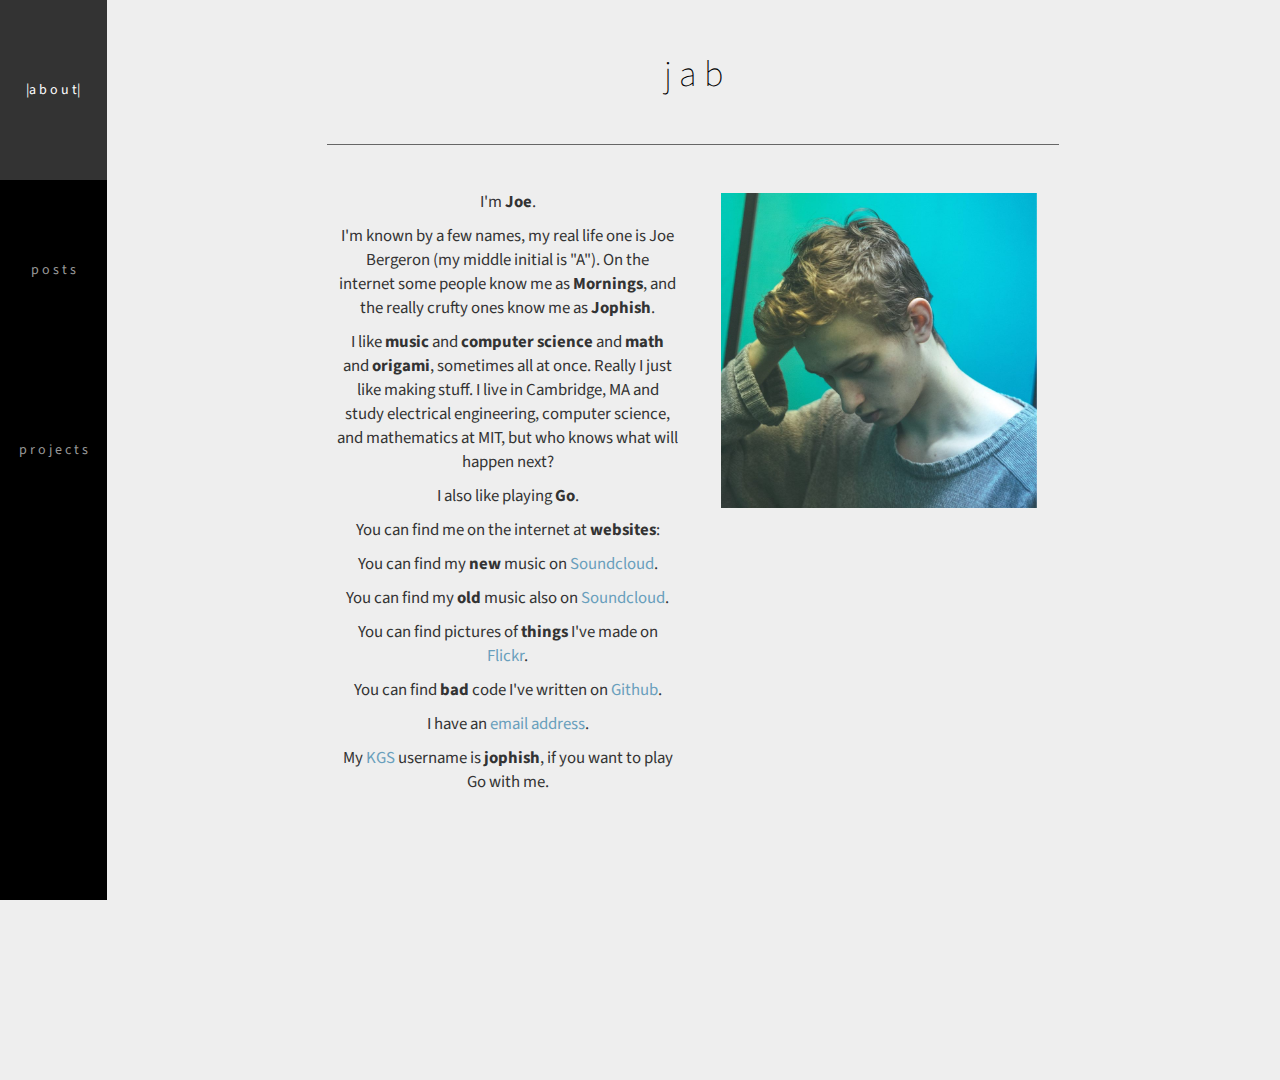
==== about.html @ 9858dcf8 "tons of changes, worked on some templating, started writing the makefile. still messy and gross and " ====
<!doctype HTML>
<html lang="en">

  <head class="bg">
    <link rel="stylesheet" href="assets/css/bootstrap.css" type="text/css" />
    <link rel="stylesheet" href="assets/css/custom.css" type="text/css" />
    <script type="text/javascript" src="assets/js/bootstrap.js"></script> 
    <meta name="viewport" content="width=device-width, initial-scale=1">
    <link href='https://fonts.googleapis.com/css?family=Source+Sans+Pro:400,200,300,200italic,300italic,400italic' rel='stylesheet' type='text/css'>
    
    <link href="assets/css/simple-sidebar.css" rel="stylesheet">

  </head>
  
  <body class="bg" style="height: 100%">
    <!-- sidebar here-->
    <div class="container-fluid bg"style="height: 100%">
      <div class="row bg" style="height: 100%">
     

	<div class="col-sm-1 sidebar">

             <ul class="sidebar-nav">
                <li>
                    <a href="about.html">|a b o u t|</a>
                </li>
                <li>
                    <a href="index.html">p o s t s</a>
                </li>
                <li>
                    <a href="projects.html">p r o j e c t s</a>
                </li>
             </ul>
	</div>

	<div class="col-sm-11 bg stuff" style="height: 100%">
	  <div class="container-fluid" style="width: 100%; height: 100%">
	  <div class="row bg">
	    <div class="col-sm-3 bg"></div>
	    <h1 id="title" class="text-center col-sm-6 bg" style=""><a href="index.html">j  a  b</a></h1>
	    <div class="col-sm-3 bg"></div>
	  </div>

	  <div class="row bg">
	    <div class="col-sm-2 bg"></div>
	    <h3 id="" class="text-center col-sm-8 bg" style="padding: 0px line-height: 50px"><hr></hr></h3>
	    <div class="col-sm-2 bg"></div>
	  </div>
	  <div class="col-sm-2 bg"></div>
	  <div id="" class="text-center col-sm-8 bg" style="height: 100%; padding: 0px;">
	    <div class="container-fluid" style="height: 100%">
	    <div class="row">
  
    
  <div class="col-sm-6 info"><p class="info">

      <p>I'm <strong>Joe</strong>.</p>
    <p> I'm known by a few names, my real life one is Joe Bergeron (my middle initial is "A"). On the internet some people know me as <strong>Mornings</strong>, and the really crufty ones know me as <strong>Jophish</strong>.
    </p>

    <p>I like <strong>music</strong> and <strong>computer science</strong> and <strong>math</strong> and <strong>origami</strong>, sometimes all at once. Really I just like making stuff. I live in Cambridge, MA and study electrical engineering, computer science, and mathematics at MIT, but who knows what will happen next?</p>

    <p>I also like playing <strong>Go</strong>.</p>
    <p></p>
    <p>You can find me on the internet at <strong>websites</strong>:</p>

    <p>You can find my <strong>new</strong> music on <a class="weblink" href="https://soundcloud.com/morningsounds">Soundcloud</a>.</p>

    <p>You can find my <strong>old</strong> music also on <a class="weblink" href="https://soundcloud.com/jophish">Soundcloud</a>.</p>

    <p>You can find pictures of <strong>things</strong> I've made on <a class="weblink" href="https://www.flickr.com/photos/62714173@N04/">Flickr</a>.</p>

     <p>You can find <strong>bad</strong> code I've written on <a class="weblink" href="https://github.com/Jophish">Github</a>.</p>
      
    
    <p>I have an <a class="weblink" href="mailto:jbergero@mit.edu">email address</a>.</p>

    <p>My <a class="weblink" href="https://www.gokgs.com/">KGS</a> username is <strong>jophish</strong>, if you want to play Go with me.</p>
  </div>

  <div class="col-sm-6">
    
    <div class=""><img id = "biopic" class="img-responsive" src="assets/images/photo.jpg"></div>
    </div>
  </div>

  

	    </div>
	  </div>
	    <div class="col-sm-2 bg"></div>
	  </div>
	 
	</div> <!-- col-sm-11-->
	

      </div>

    </div>
    
</div>	
	
  <!-- /#wrapper -->
 <!--   
    <div class="container bg">
      <div class="row bg">
	<div class="col-sm-4 bg"></div>
	<h1 id="title" class="text-center col-sm-4 bg" style=""><a href="#">j a b</a></h1>
	<div class="col-sm-4 bg"></div>
      </div>

      <div class="row bg">
	<div class="col-sm-3 bg"></div>
	<h3 id="title" class="text-center col-sm-6 bg" style=""><hr></hr></h3>
	<div class="col-sm-3 bg"></div>
      </div>

      
    </div>

  <div class="row bg">
	<div class="col-sm-3 bg"></div>
	<h1 id="title" class="text-center col-sm-6 bg" style="">Since I Left You</h1>
	<div class="col-sm-3 bg"></div>
      </div>

-->


  
  </body>

</html>
---- assets/css/custom.css ----
#title {
    font-family: 'Source Sans Pro';
    font-weight: 200;
    box-sizing: border-box;
    margin: 0;
    padding: 0;
    height: 100px;
    line-height: 150px;
    color: #000;
    background: #eeeeee;
    text-decoration: none;
 
}

#title2 {
    font-family: 'Source Sans Pro';
    font-weight: 200;
    box-sizing: border-box;
    margin: 0;
    padding: 0;
    height: 100px;
    line-height: 100px;
    color: #000;
    background: #eeeeee;
    text-decoration: none;
 
}

.bg {
    background: #eeeeee;
}
hr {
    display: block;
    line-height: 0px;
    height: 1px;
    border: 0;
    border-top: 1px solid #666;
    margin: 1em 0;
    padding: 0;
    background: #eeeeee;
}

#title a{
    color: #000;
}
#title a:hover{
    text-decoration: none;
}
#title a:visited{
    text-decoration: none;
}
#title a:active{
    text-decoration: none;
}
html{
    background: #eeeeee;
    height: 100%;
}

.col-fixed-100{
    width:100px;
    background:red;
    position:fixed;
    height:100%;
    z-index:1;
}

.col-offset-400{
    padding-left:115px;
    z-index:0;
}

.stuff::selection {
    background: #eeeeee;
}

.stuff::--moz-selection{
    background: #eeeeee;
}

#biopic {
    padding: 1vw;
    border: 10vw;
    #display: block;
    #align: center;
    #float: center;
    #width: auto;
    max-height: 400px;

}

.info {
    font-family: 'Source Sans Pro';
    font-weight: 400;
    font-size: 120%;

    text-align: center;


}

.weblink {
    color: #699fbc;
    font-weight: 400;
    
    letter-spacing: 0px;
    text-decoration: none;
    
}

.weblink:hover{
    text-decoration: none;

}

.postentry{

    height: 7%;
}
---- assets/css/simple-sidebar.css ----
/*!
 * Start Bootstrap - Simple Sidebar (http://startbootstrap.com/)
 * Copyright 2013-2016 Start Bootstrap
 * Licensed under MIT (https://github.com/BlackrockDigital/startbootstrap/blob/gh-pages/LICENSE)
 */

/* Toggle Styles */

#wrapper {
    padding-left: 0;
    -webkit-transition: all 0.5s ease;
    -moz-transition: all 0.5s ease;
    -o-transition: all 0.5s ease;
    transition: all 0.5s ease;
}

#wrapper.toggled {
    padding-left: 100px;
}

#sidebar-wrapper {
    z-index: 1000;
    position: fixed;
    left: 100px;
    width: 0;
    height: 100%;
    margin-left: -100px;
    overflow-y: auto;
    background: #000;
    -webkit-transition: all 0.5s ease;
    -moz-transition: all 0.5s ease;
    -o-transition: all 0.5s ease;
    transition: all 0.5s ease;
}

#wrapper.toggled #sidebar-wrapper {
    width: 100px;
}

#page-content-wrapper {
    width: 100%;
    position: absolute;
    padding: 0px;
}

#wrapper.toggled #page-content-wrapper {
    position: absolute;
    margin-right: -100px;
}

/* Sidebar Styles */

.sidebar {

    margin: 0;
    border: 0;
    padding: 0;
    overflow: hidden;
    background: black;
    font-weight: 400%;
    height: 100% !important;
    min-height: 100%;
    overflow: overlay
min-height: 100%;
	background-size: 100%;
	background-attachment: scroll;
	background-repeat: no-repeat;
	background-position: center center;
	
    

}

.sidebar-nav {
    z-index: 1000;
    background: black;
    height:  100%;
    #position: absolute;
    top: 0;
    width: 100%;
    margin: 0;
    border: 0;
    padding: 0;
    list-style: none;
}

.sidebar-nav li {
    text-indent: 0;
    line-height: 20vh;
        font-family: 'Source Sans Pro';
	font-weight: 400;
	font-size: 20;
	padding: 0;
}

.sidebar-nav li a {
    text-align: center;
    display: block;
    text-decoration: none;
    color: #999999;
    text-align: center;
    white-space: nowrap;
  overflow: hidden;
}

.sidebar-nav li a:hover {
    text-decoration: none;
    color: #fff;
    background: rgba(255,255,255,0.2);
}

.sidebar-nav li a:active,
.sidebar-nav li a:focus {
    text-decoration: none;
}

.sidebar-nav > .sidebar-brand {
    height: 65px;
    font-size: 18px;
    line-height: 60px;
}

.sidebar-nav > .sidebar-brand a {
    color: #999999;
}

.sidebar-nav > .sidebar-brand a:hover {
    color: #fff;
    background: none;
}
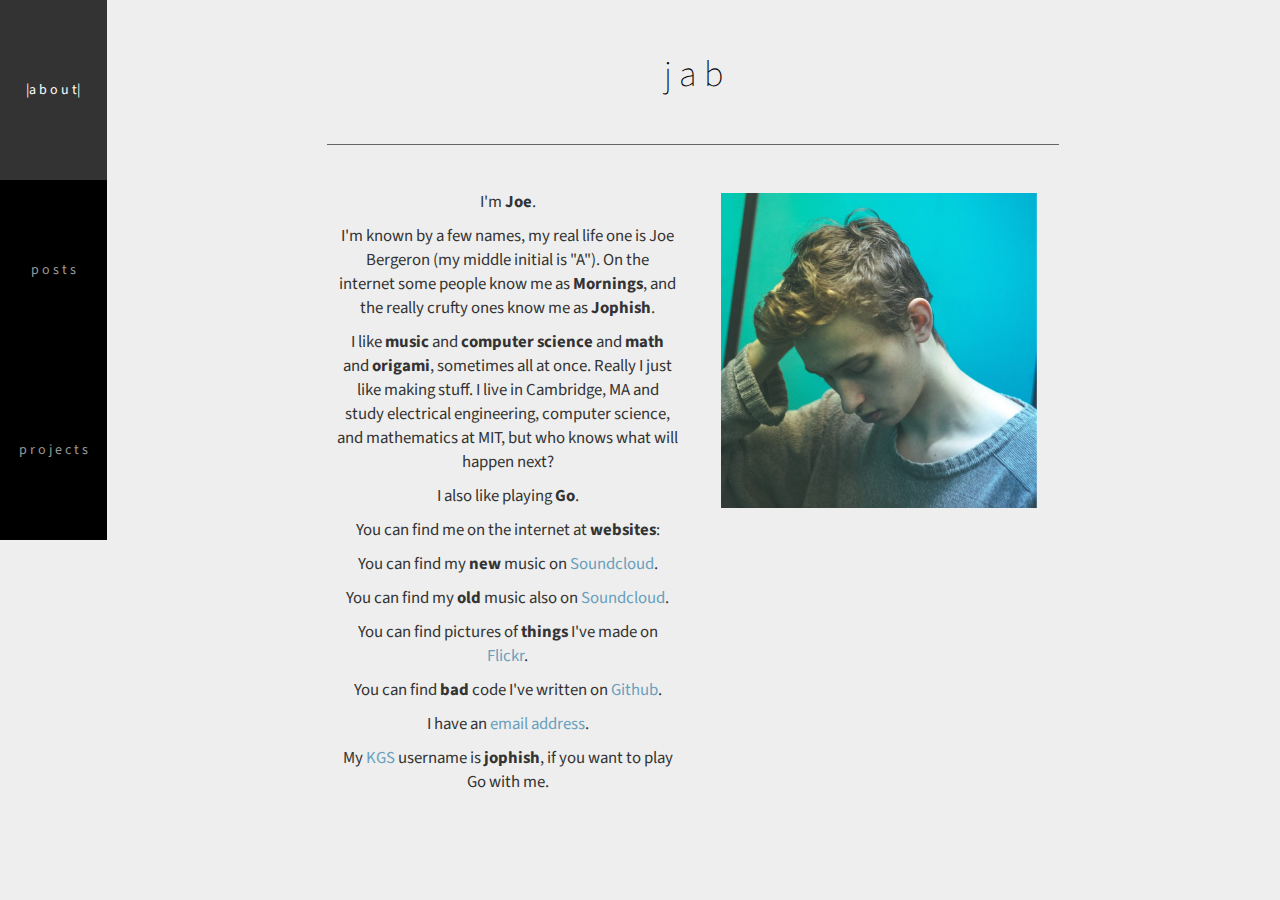
==== commit 63e36ff0: "submodule" ====
--- a/about.html
+++ b/about.html
@@ -1,24 +1,90 @@
 <!doctype HTML>
-<html lang="en">
+<html lang="en" style:"height: 100%">
 
   <head class="bg">
     <link rel="stylesheet" href="assets/css/bootstrap.css" type="text/css" />
     <link rel="stylesheet" href="assets/css/custom.css" type="text/css" />
-    <script type="text/javascript" src="assets/js/bootstrap.js"></script> 
+    <link rel="stylesheet" href="assets/css/custom_colors.css" type="text/css" />
+    <script type="text/javascript" src="assets/js/bootstrap.js"></script>
+    <script type="text/javascript" src="assets/js/jquery.js"></script>
+
     <meta name="viewport" content="width=device-width, initial-scale=1">
     <link href='https://fonts.googleapis.com/css?family=Source+Sans+Pro:400,200,300,200italic,300italic,400italic' rel='stylesheet' type='text/css'>
     
     <link href="assets/css/simple-sidebar.css" rel="stylesheet">
 
+
+    <script type="text/javascript">
+
+
+     
+
+      
+      $(function() {
+      function unifyHeights() {
+
+
+       function findBootstrapEnvironment() {
+    var envs = ['xs', 'sm', 'md', 'lg'];
+
+    var $el = $('<div>');
+    $el.appendTo($('body'));
+
+    for (var i = envs.length - 1; i >= 0; i--) {
+        var env = envs[i];
+
+        $el.addClass('hidden-'+env);
+        if ($el.is(':hidden')) {
+            $el.remove();
+            return env;
+        }
+	    }
+
+	  }  
+      
+        var maxHeight = 0;
+        $('#mainRow').children('#sidebar, #stuff').each(function() {
+            var height = $(this).outerHeight();
+            // alert(height);
+            if ( height > maxHeight ) {
+                maxHeight = height;
+            }
+            });
+	    if (findBootstrapEnvironment() == 'sm'|| findBootstrapEnvironment() == 'xs'){
+	    return;
+	    }
+	    else{
+
+        $('#sidebar').css('height', maxHeight);
+	$('#sidebar').css('min-height', '100vh');
+	    }
+	    }
+	    
+	    unifyHeights();
+	    
+	});
+
+	 $(window).resize(function() {
+    if( $(this).width() > 480 ) {
+        unifyHeights();
+	
+	}
+	else{
+	$('#sidebar').css('height', '0px');
+	}
+      });
+	</script>
+
+	
   </head>
   
   <body class="bg" style="height: 100%">
     <!-- sidebar here-->
     <div class="container-fluid bg"style="height: 100%">
-      <div class="row bg" style="height: 100%">
+      <div class="row bg" style="height: auto" id="mainRow">
      
 
-	<div class="col-sm-1 sidebar">
+	<div class="col-sm-1 sidebar" id="sidebar">
 
              <ul class="sidebar-nav">
                 <li>
@@ -33,7 +99,7 @@
              </ul>
 	</div>
 
-	<div class="col-sm-11 bg stuff" style="height: 100%">
+	<div class="col-sm-11 bg stuff" style="height: auto" id="stuff">
 	  <div class="container-fluid" style="width: 100%; height: 100%">
 	  <div class="row bg">
 	    <div class="col-sm-3 bg"></div>
--- a/assets/css/custom.css
+++ b/assets/css/custom.css
@@ -81,11 +81,11 @@
 #biopic {
     padding: 1vw;
     border: 10vw;
-    #display: block;
+    display: block;
     #align: center;
     #float: center;
     #width: auto;
-    max-height: 400px;
+    #max-height: 400px;
 
 }
 
@@ -114,6 +114,26 @@
 }
 
 .postentry{
+    min-height: 3%;
 
-    height: 7%;
+    font-size: 2vh;
+
+}
+
+#postrow{
+    font-family: 'Source Sans Pro';
+    font-weight: 200;
+    #text-decoration: none;
+    color: black;
+    font-color: black;
+    text-align: center;
+  
+}
+
+.postrow{
+    text-align: center;
+    margin: 0;
+    padding: 0;
+    color: #000;
+    text-decoration: none;
 }--- a/assets/css/custom_colors.css
+++ b/assets/css/custom_colors.css
@@ -0,0 +1,864 @@
+
+
+#custom-post-1 {
+    margin: 2vh;
+    padding: 2vh;
+    border: 2vh
+    border-color: #d98c8c;
+
+    background: #d98c8c;
+
+}
+#custom-post-1:hover {
+	#text-decoration: none;
+  	color: #fff;
+	background: #fa9e9e;
+	border-color: #fa9e9e !important;
+
+}
+
+#custom-post-1 div:hover {
+	#text-decoration: none;
+  	color: #fff;
+	background: #fa9e9e;
+	border-color: #fa9e9e;
+
+}
+
+#custom-post-1 div a:hover {
+	#text-decoration: none;
+  	color: #fff;
+	background: #fa9e9e;
+	border-color: #fa9e9e;
+
+}
+
+
+
+
+#custom-post-2 {
+    margin: 2vh;
+    padding: 2vh;
+    border: 2vh
+    border-color: #d9a38c;
+
+    background: #d9a38c;
+
+}
+#custom-post-2:hover {
+	#text-decoration: none;
+  	color: #fff;
+	background: #faba9e;
+	border-color: #faba9e !important;
+
+}
+
+#custom-post-2 div:hover {
+	#text-decoration: none;
+  	color: #fff;
+	background: #faba9e;
+	border-color: #faba9e;
+
+}
+
+#custom-post-2 div a:hover {
+	#text-decoration: none;
+  	color: #fff;
+	background: #faba9e;
+	border-color: #faba9e;
+
+}
+
+
+
+
+#custom-post-3 {
+    margin: 2vh;
+    padding: 2vh;
+    border: 2vh
+    border-color: #d9ba8c;
+
+    background: #d9ba8c;
+
+}
+#custom-post-3:hover {
+	#text-decoration: none;
+  	color: #fff;
+	background: #fad59e;
+	border-color: #fad59e !important;
+
+}
+
+#custom-post-3 div:hover {
+	#text-decoration: none;
+  	color: #fff;
+	background: #fad59e;
+	border-color: #fad59e;
+
+}
+
+#custom-post-3 div a:hover {
+	#text-decoration: none;
+  	color: #fff;
+	background: #fad59e;
+	border-color: #fad59e;
+
+}
+
+
+
+
+#custom-post-4 {
+    margin: 2vh;
+    padding: 2vh;
+    border: 2vh
+    border-color: #d9d18c;
+
+    background: #d9d18c;
+
+}
+#custom-post-4:hover {
+	#text-decoration: none;
+  	color: #fff;
+	background: #faf19e;
+	border-color: #faf19e !important;
+
+}
+
+#custom-post-4 div:hover {
+	#text-decoration: none;
+  	color: #fff;
+	background: #faf19e;
+	border-color: #faf19e;
+
+}
+
+#custom-post-4 div a:hover {
+	#text-decoration: none;
+  	color: #fff;
+	background: #faf19e;
+	border-color: #faf19e;
+
+}
+
+
+
+
+#custom-post-5 {
+    margin: 2vh;
+    padding: 2vh;
+    border: 2vh
+    border-color: #c9d98c;
+
+    background: #c9d98c;
+
+}
+#custom-post-5:hover {
+	#text-decoration: none;
+  	color: #fff;
+	background: #e8fa9e;
+	border-color: #e8fa9e !important;
+
+}
+
+#custom-post-5 div:hover {
+	#text-decoration: none;
+  	color: #fff;
+	background: #e8fa9e;
+	border-color: #e8fa9e;
+
+}
+
+#custom-post-5 div a:hover {
+	#text-decoration: none;
+  	color: #fff;
+	background: #e8fa9e;
+	border-color: #e8fa9e;
+
+}
+
+
+
+
+#custom-post-6 {
+    margin: 2vh;
+    padding: 2vh;
+    border: 2vh
+    border-color: #b2d98c;
+
+    background: #b2d98c;
+
+}
+#custom-post-6:hover {
+	#text-decoration: none;
+  	color: #fff;
+	background: #ccfa9e;
+	border-color: #ccfa9e !important;
+
+}
+
+#custom-post-6 div:hover {
+	#text-decoration: none;
+  	color: #fff;
+	background: #ccfa9e;
+	border-color: #ccfa9e;
+
+}
+
+#custom-post-6 div a:hover {
+	#text-decoration: none;
+  	color: #fff;
+	background: #ccfa9e;
+	border-color: #ccfa9e;
+
+}
+
+
+
+
+#custom-post-7 {
+    margin: 2vh;
+    padding: 2vh;
+    border: 2vh
+    border-color: #9cd98c;
+
+    background: #9cd98c;
+
+}
+#custom-post-7:hover {
+	#text-decoration: none;
+  	color: #fff;
+	background: #b0fa9e;
+	border-color: #b0fa9e !important;
+
+}
+
+#custom-post-7 div:hover {
+	#text-decoration: none;
+  	color: #fff;
+	background: #b0fa9e;
+	border-color: #b0fa9e;
+
+}
+
+#custom-post-7 div a:hover {
+	#text-decoration: none;
+  	color: #fff;
+	background: #b0fa9e;
+	border-color: #b0fa9e;
+
+}
+
+
+
+
+#custom-post-8 {
+    margin: 2vh;
+    padding: 2vh;
+    border: 2vh
+    border-color: #8cd994;
+
+    background: #8cd994;
+
+}
+#custom-post-8:hover {
+	#text-decoration: none;
+  	color: #fff;
+	background: #9efaa7;
+	border-color: #9efaa7 !important;
+
+}
+
+#custom-post-8 div:hover {
+	#text-decoration: none;
+  	color: #fff;
+	background: #9efaa7;
+	border-color: #9efaa7;
+
+}
+
+#custom-post-8 div a:hover {
+	#text-decoration: none;
+  	color: #fff;
+	background: #9efaa7;
+	border-color: #9efaa7;
+
+}
+
+
+
+
+#custom-post-9 {
+    margin: 2vh;
+    padding: 2vh;
+    border: 2vh
+    border-color: #8cd9ab;
+
+    background: #8cd9ab;
+
+}
+#custom-post-9:hover {
+	#text-decoration: none;
+  	color: #fff;
+	background: #9efac3;
+	border-color: #9efac3 !important;
+
+}
+
+#custom-post-9 div:hover {
+	#text-decoration: none;
+  	color: #fff;
+	background: #9efac3;
+	border-color: #9efac3;
+
+}
+
+#custom-post-9 div a:hover {
+	#text-decoration: none;
+  	color: #fff;
+	background: #9efac3;
+	border-color: #9efac3;
+
+}
+
+
+
+
+#custom-post-10 {
+    margin: 2vh;
+    padding: 2vh;
+    border: 2vh
+    border-color: #8cd9c2;
+
+    background: #8cd9c2;
+
+}
+#custom-post-10:hover {
+	#text-decoration: none;
+  	color: #fff;
+	background: #9efade;
+	border-color: #9efade !important;
+
+}
+
+#custom-post-10 div:hover {
+	#text-decoration: none;
+  	color: #fff;
+	background: #9efade;
+	border-color: #9efade;
+
+}
+
+#custom-post-10 div a:hover {
+	#text-decoration: none;
+  	color: #fff;
+	background: #9efade;
+	border-color: #9efade;
+
+}
+
+
+
+
+#custom-post-11 {
+    margin: 2vh;
+    padding: 2vh;
+    border: 2vh
+    border-color: #8cd9d9;
+
+    background: #8cd9d9;
+
+}
+#custom-post-11:hover {
+	#text-decoration: none;
+  	color: #fff;
+	background: #9efafa;
+	border-color: #9efafa !important;
+
+}
+
+#custom-post-11 div:hover {
+	#text-decoration: none;
+  	color: #fff;
+	background: #9efafa;
+	border-color: #9efafa;
+
+}
+
+#custom-post-11 div a:hover {
+	#text-decoration: none;
+  	color: #fff;
+	background: #9efafa;
+	border-color: #9efafa;
+
+}
+
+
+
+
+#custom-post-12 {
+    margin: 2vh;
+    padding: 2vh;
+    border: 2vh
+    border-color: #8cc2d9;
+
+    background: #8cc2d9;
+
+}
+#custom-post-12:hover {
+	#text-decoration: none;
+  	color: #fff;
+	background: #9edefa;
+	border-color: #9edefa !important;
+
+}
+
+#custom-post-12 div:hover {
+	#text-decoration: none;
+  	color: #fff;
+	background: #9edefa;
+	border-color: #9edefa;
+
+}
+
+#custom-post-12 div a:hover {
+	#text-decoration: none;
+  	color: #fff;
+	background: #9edefa;
+	border-color: #9edefa;
+
+}
+
+
+
+
+#custom-post-13 {
+    margin: 2vh;
+    padding: 2vh;
+    border: 2vh
+    border-color: #8cabd9;
+
+    background: #8cabd9;
+
+}
+#custom-post-13:hover {
+	#text-decoration: none;
+  	color: #fff;
+	background: #9ec3fa;
+	border-color: #9ec3fa !important;
+
+}
+
+#custom-post-13 div:hover {
+	#text-decoration: none;
+  	color: #fff;
+	background: #9ec3fa;
+	border-color: #9ec3fa;
+
+}
+
+#custom-post-13 div a:hover {
+	#text-decoration: none;
+  	color: #fff;
+	background: #9ec3fa;
+	border-color: #9ec3fa;
+
+}
+
+
+
+
+#custom-post-14 {
+    margin: 2vh;
+    padding: 2vh;
+    border: 2vh
+    border-color: #8c94d9;
+
+    background: #8c94d9;
+
+}
+#custom-post-14:hover {
+	#text-decoration: none;
+  	color: #fff;
+	background: #9ea7fa;
+	border-color: #9ea7fa !important;
+
+}
+
+#custom-post-14 div:hover {
+	#text-decoration: none;
+  	color: #fff;
+	background: #9ea7fa;
+	border-color: #9ea7fa;
+
+}
+
+#custom-post-14 div a:hover {
+	#text-decoration: none;
+  	color: #fff;
+	background: #9ea7fa;
+	border-color: #9ea7fa;
+
+}
+
+
+
+
+#custom-post-15 {
+    margin: 2vh;
+    padding: 2vh;
+    border: 2vh
+    border-color: #9c8cd9;
+
+    background: #9c8cd9;
+
+}
+#custom-post-15:hover {
+	#text-decoration: none;
+  	color: #fff;
+	background: #b09efa;
+	border-color: #b09efa !important;
+
+}
+
+#custom-post-15 div:hover {
+	#text-decoration: none;
+  	color: #fff;
+	background: #b09efa;
+	border-color: #b09efa;
+
+}
+
+#custom-post-15 div a:hover {
+	#text-decoration: none;
+  	color: #fff;
+	background: #b09efa;
+	border-color: #b09efa;
+
+}
+
+
+
+
+#custom-post-16 {
+    margin: 2vh;
+    padding: 2vh;
+    border: 2vh
+    border-color: #b28cd9;
+
+    background: #b28cd9;
+
+}
+#custom-post-16:hover {
+	#text-decoration: none;
+  	color: #fff;
+	background: #cc9efa;
+	border-color: #cc9efa !important;
+
+}
+
+#custom-post-16 div:hover {
+	#text-decoration: none;
+  	color: #fff;
+	background: #cc9efa;
+	border-color: #cc9efa;
+
+}
+
+#custom-post-16 div a:hover {
+	#text-decoration: none;
+  	color: #fff;
+	background: #cc9efa;
+	border-color: #cc9efa;
+
+}
+
+
+
+
+#custom-post-17 {
+    margin: 2vh;
+    padding: 2vh;
+    border: 2vh
+    border-color: #c98cd9;
+
+    background: #c98cd9;
+
+}
+#custom-post-17:hover {
+	#text-decoration: none;
+  	color: #fff;
+	background: #e89efa;
+	border-color: #e89efa !important;
+
+}
+
+#custom-post-17 div:hover {
+	#text-decoration: none;
+  	color: #fff;
+	background: #e89efa;
+	border-color: #e89efa;
+
+}
+
+#custom-post-17 div a:hover {
+	#text-decoration: none;
+  	color: #fff;
+	background: #e89efa;
+	border-color: #e89efa;
+
+}
+
+
+
+
+#custom-post-18 {
+    margin: 2vh;
+    padding: 2vh;
+    border: 2vh
+    border-color: #d98cd1;
+
+    background: #d98cd1;
+
+}
+#custom-post-18:hover {
+	#text-decoration: none;
+  	color: #fff;
+	background: #fa9ef1;
+	border-color: #fa9ef1 !important;
+
+}
+
+#custom-post-18 div:hover {
+	#text-decoration: none;
+  	color: #fff;
+	background: #fa9ef1;
+	border-color: #fa9ef1;
+
+}
+
+#custom-post-18 div a:hover {
+	#text-decoration: none;
+  	color: #fff;
+	background: #fa9ef1;
+	border-color: #fa9ef1;
+
+}
+
+
+
+
+#custom-post-19 {
+    margin: 2vh;
+    padding: 2vh;
+    border: 2vh
+    border-color: #d98cba;
+
+    background: #d98cba;
+
+}
+#custom-post-19:hover {
+	#text-decoration: none;
+  	color: #fff;
+	background: #fa9ed5;
+	border-color: #fa9ed5 !important;
+
+}
+
+#custom-post-19 div:hover {
+	#text-decoration: none;
+  	color: #fff;
+	background: #fa9ed5;
+	border-color: #fa9ed5;
+
+}
+
+#custom-post-19 div a:hover {
+	#text-decoration: none;
+  	color: #fff;
+	background: #fa9ed5;
+	border-color: #fa9ed5;
+
+}
+
+
+
+
+#custom-post-20 {
+    margin: 2vh;
+    padding: 2vh;
+    border: 2vh
+    border-color: #d98ca3;
+
+    background: #d98ca3;
+
+}
+#custom-post-20:hover {
+	#text-decoration: none;
+  	color: #fff;
+	background: #fa9eba;
+	border-color: #fa9eba !important;
+
+}
+
+#custom-post-20 div:hover {
+	#text-decoration: none;
+  	color: #fff;
+	background: #fa9eba;
+	border-color: #fa9eba;
+
+}
+
+#custom-post-20 div a:hover {
+	#text-decoration: none;
+  	color: #fff;
+	background: #fa9eba;
+	border-color: #fa9eba;
+
+}
+
+
+
+
+#custom-post-21 {
+    margin: 2vh;
+    padding: 2vh;
+    border: 2vh
+    border-color: #d98c8c;
+
+    background: #d98c8c;
+
+}
+#custom-post-21:hover {
+	#text-decoration: none;
+  	color: #fff;
+	background: #fa9e9e;
+	border-color: #fa9e9e !important;
+
+}
+
+#custom-post-21 div:hover {
+	#text-decoration: none;
+  	color: #fff;
+	background: #fa9e9e;
+	border-color: #fa9e9e;
+
+}
+
+#custom-post-21 div a:hover {
+	#text-decoration: none;
+  	color: #fff;
+	background: #fa9e9e;
+	border-color: #fa9e9e;
+
+}
+
+
+
+
+#custom-post-22 {
+    margin: 2vh;
+    padding: 2vh;
+    border: 2vh
+    border-color: #d9a38c;
+
+    background: #d9a38c;
+
+}
+#custom-post-22:hover {
+	#text-decoration: none;
+  	color: #fff;
+	background: #faba9e;
+	border-color: #faba9e !important;
+
+}
+
+#custom-post-22 div:hover {
+	#text-decoration: none;
+  	color: #fff;
+	background: #faba9e;
+	border-color: #faba9e;
+
+}
+
+#custom-post-22 div a:hover {
+	#text-decoration: none;
+  	color: #fff;
+	background: #faba9e;
+	border-color: #faba9e;
+
+}
+
+
+
+
+#custom-post-23 {
+    margin: 2vh;
+    padding: 2vh;
+    border: 2vh
+    border-color: #d9ba8c;
+
+    background: #d9ba8c;
+
+}
+#custom-post-23:hover {
+	#text-decoration: none;
+  	color: #fff;
+	background: #fad59e;
+	border-color: #fad59e !important;
+
+}
+
+#custom-post-23 div:hover {
+	#text-decoration: none;
+  	color: #fff;
+	background: #fad59e;
+	border-color: #fad59e;
+
+}
+
+#custom-post-23 div a:hover {
+	#text-decoration: none;
+  	color: #fff;
+	background: #fad59e;
+	border-color: #fad59e;
+
+}
+
+
+
+
+#custom-post-24 {
+    margin: 2vh;
+    padding: 2vh;
+    border: 2vh
+    border-color: #d9d18c;
+
+    background: #d9d18c;
+
+}
+#custom-post-24:hover {
+	#text-decoration: none;
+  	color: #fff;
+	background: #faf19e;
+	border-color: #faf19e !important;
+
+}
+
+#custom-post-24 div:hover {
+	#text-decoration: none;
+  	color: #fff;
+	background: #faf19e;
+	border-color: #faf19e;
+
+}
+
+#custom-post-24 div a:hover {
+	#text-decoration: none;
+  	color: #fff;
+	background: #faf19e;
+	border-color: #faf19e;
+
+}
+
+
